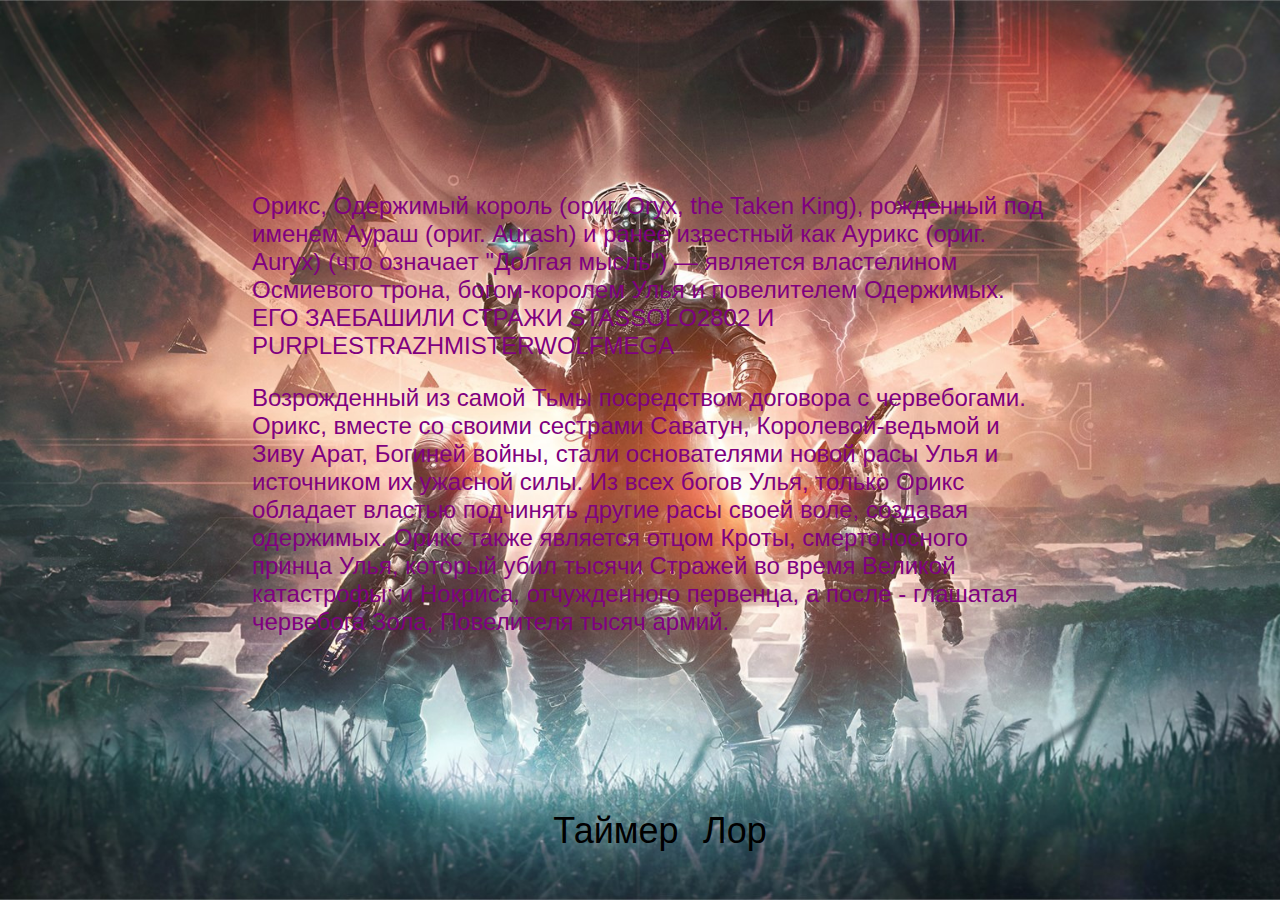
==== Lore.html @ c2484581 "Add files via upload" ====
<!DOCTYPE html>
<html lang="en">
<head>
    <meta charset="UTF-8">
    <meta name="viewport" content="width=device-width, initial-scale=1.0">
    <title>Lore - The Final Shape</title>
    <link rel="stylesheet" href="style.css">
    <style>
        @font-face {
            font-family: 'Intro';
            src: url('Intro.otf') format('opentype');
        }
        .lore-text {
            text-align: left; /* Выравнивание текста по левому краю */
            margin: -600px auto 0; /* Центрирование текста по горизонтали и поднятие вверх */
            max-width: 800px; /* Максимальная ширина текста */
            font-family: 'Intro', sans-serif; /* Используем шрифт Intro */
            color: purple; /* Цвет текста */
            padding: 0 20px; /* Добавляем отступы слева и справа */
            margin-right: 200px; /* Сдвигаем текст вправо на 20px */
            font-size: 24px;
        }
    </style>
</head>
<body>
    <header>
        <nav class="lore-nav">
            <ul>
                <li><a href="index.html">Таймер</a></li>
                <li><a href="lore.html">Лор</a></li>
            </ul>
        </nav>
        <div class="animation-container">
            <img src='img/oryx.jpg' alt="Красивая картинка" class="animated-image">
        </div>
        <div class="lore-text">
            <p>
                Орикс, Одержимый король (ориг. Oryx, the Taken King), рожденный под именем Аураш (ориг. Aurash) и ранее известный как Аурикс (ориг. Auryx) (что означает "Долгая мысль") — является властелином Осмиевого трона, богом-королем Улья и повелителем Одержимых. ЕГО ЗАЕБАШИЛИ СТРАЖИ STASSOLO2802 И PURPLESTRAZHMISTERWOLFMEGA
            </p>
            <p>
                Возрожденный из самой Тьмы посредством договора с червебогами. Орикс, вместе со своими сестрами Саватун, Королевой-ведьмой и Зиву Арат, Богиней войны, стали основателями новой расы Улья и источником их ужасной силы. Из всех богов Улья, только Орикс обладает властью подчинять другие расы своей воле, создавая одержимых. Орикс также является отцом Кроты, смертоносного принца Улья, который убил тысячи Стражей во время Великой катастрофы; и Нокриса, отчужденного первенца, а после - глашатая червебога Зола, Повелителя тысяч армий.
            </p>
        </div>
    </header>
    <footer>
        <!-- здесь можете добавить содержимое футера, если необходимо -->
    </footer>
    <script>
        // Ваш JavaScript может быть добавлен сюда, если это необходимо
    </script>
</body>
</html>
---- style.css ----
body {
    background-image: url('img/FDG.jpg');
    background-size: cover;
    background-position: center;
    background-attachment: fixed;
    font-family: 'Intro', sans-serif;
    text-align: center;
    color: white;
    overflow: hidden;
}

.index-nav ul {
    margin-top: 132px;
}

.index-nav ul li {
    display: inline; /* Размещаем элементы списка в одну строку */
    margin-right: 20px;
}

.index-nav ul li:last-child {
    margin-right: 0;
}

.index-nav ul li a {
    font-size: 36px; /* Увеличиваем размер шрифта кнопок */
    color:black; /* Желтый цвет текста кнопок */
}

.index-nav ul li a {
    text-decoration: none; /* Убираем подчеркивание */
}

.lore-nav ul {
    margin-top: 810px; /* Перемещаем кнопки вниз на странице с лором */
}

.lore-nav ul li {
    display: inline; /* Размещаем элементы списка в одну строку */
    margin-right: 20px;
}

.lore-nav ul li:last-child {
    margin-right: 0;
}

.lore-nav ul li a {
    text-decoration: none; /* Убираем подчеркивание */
}

.lore-nav ul li a {
    font-size: 36px; /* Увеличиваем размер шрифта кнопок */
    color: black; /* Желтый цвет текста кнопок */
}

.index-nav ul li a,
.lore-nav ul li a {
    transition: color 0.3s ease; /* Плавное изменение цвета текста при переходе */
}

.index-nav ul li a:hover,
.lore-nav ul li a:hover {
    color: yellow; /* Изменяем цвет текста при наведении */
}
.animation-container {
    position: relative;
    width: 40%;
    height: 600px;
    margin-top: -700px; /* Отступ сверху для контейнера анимации */
    overflow: hidden;
}

.animated-image {
    position: absolute;
    top: 0;
    left: 50%;
    transform: translateX(-50%);
    opacity: 0; /* Начальная непрозрачность */
    animation: fadeIn 2s forwards; /* Анимация появления */
}

@keyframes fadeIn {
    from {
        opacity: 0;
    }
    to {
        opacity: 1;
    }
}

.countdown {
    font-size: 80px;
    margin-top: 50vh;
}

.title {
    font-size: 56px;
    margin-bottom: 70px;
}
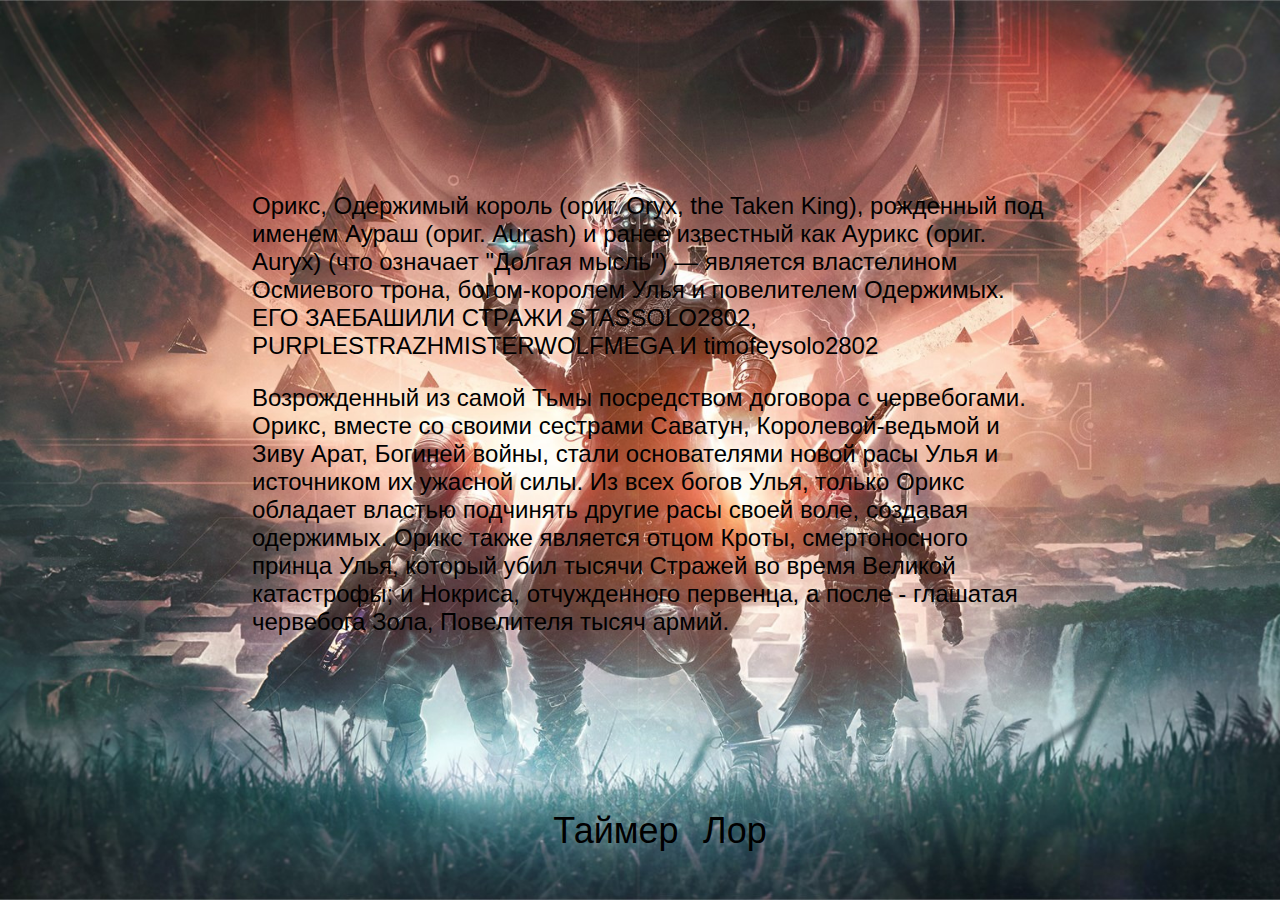
==== commit 2395434d: "Update Lore.html" ====
--- a/Lore.html
+++ b/Lore.html
@@ -15,7 +15,7 @@
             margin: -600px auto 0; /* Центрирование текста по горизонтали и поднятие вверх */
             max-width: 800px; /* Максимальная ширина текста */
             font-family: 'Intro', sans-serif; /* Используем шрифт Intro */
-            color: purple; /* Цвет текста */
+            color: black; /* Цвет текста */
             padding: 0 20px; /* Добавляем отступы слева и справа */
             margin-right: 200px; /* Сдвигаем текст вправо на 20px */
             font-size: 24px;
@@ -35,7 +35,7 @@
         </div>
         <div class="lore-text">
             <p>
-                Орикс, Одержимый король (ориг. Oryx, the Taken King), рожденный под именем Аураш (ориг. Aurash) и ранее известный как Аурикс (ориг. Auryx) (что означает "Долгая мысль") — является властелином Осмиевого трона, богом-королем Улья и повелителем Одержимых. ЕГО ЗАЕБАШИЛИ СТРАЖИ STASSOLO2802 И PURPLESTRAZHMISTERWOLFMEGA
+                Орикс, Одержимый король (ориг. Oryx, the Taken King), рожденный под именем Аураш (ориг. Aurash) и ранее известный как Аурикс (ориг. Auryx) (что означает "Долгая мысль") — является властелином Осмиевого трона, богом-королем Улья и повелителем Одержимых. ЕГО ЗАЕБАШИЛИ СТРАЖИ STASSOLO2802, PURPLESTRAZHMISTERWOLFMEGA И timofeysolo2802
             </p>
             <p>
                 Возрожденный из самой Тьмы посредством договора с червебогами. Орикс, вместе со своими сестрами Саватун, Королевой-ведьмой и Зиву Арат, Богиней войны, стали основателями новой расы Улья и источником их ужасной силы. Из всех богов Улья, только Орикс обладает властью подчинять другие расы своей воле, создавая одержимых. Орикс также является отцом Кроты, смертоносного принца Улья, который убил тысячи Стражей во время Великой катастрофы; и Нокриса, отчужденного первенца, а после - глашатая червебога Зола, Повелителя тысяч армий.
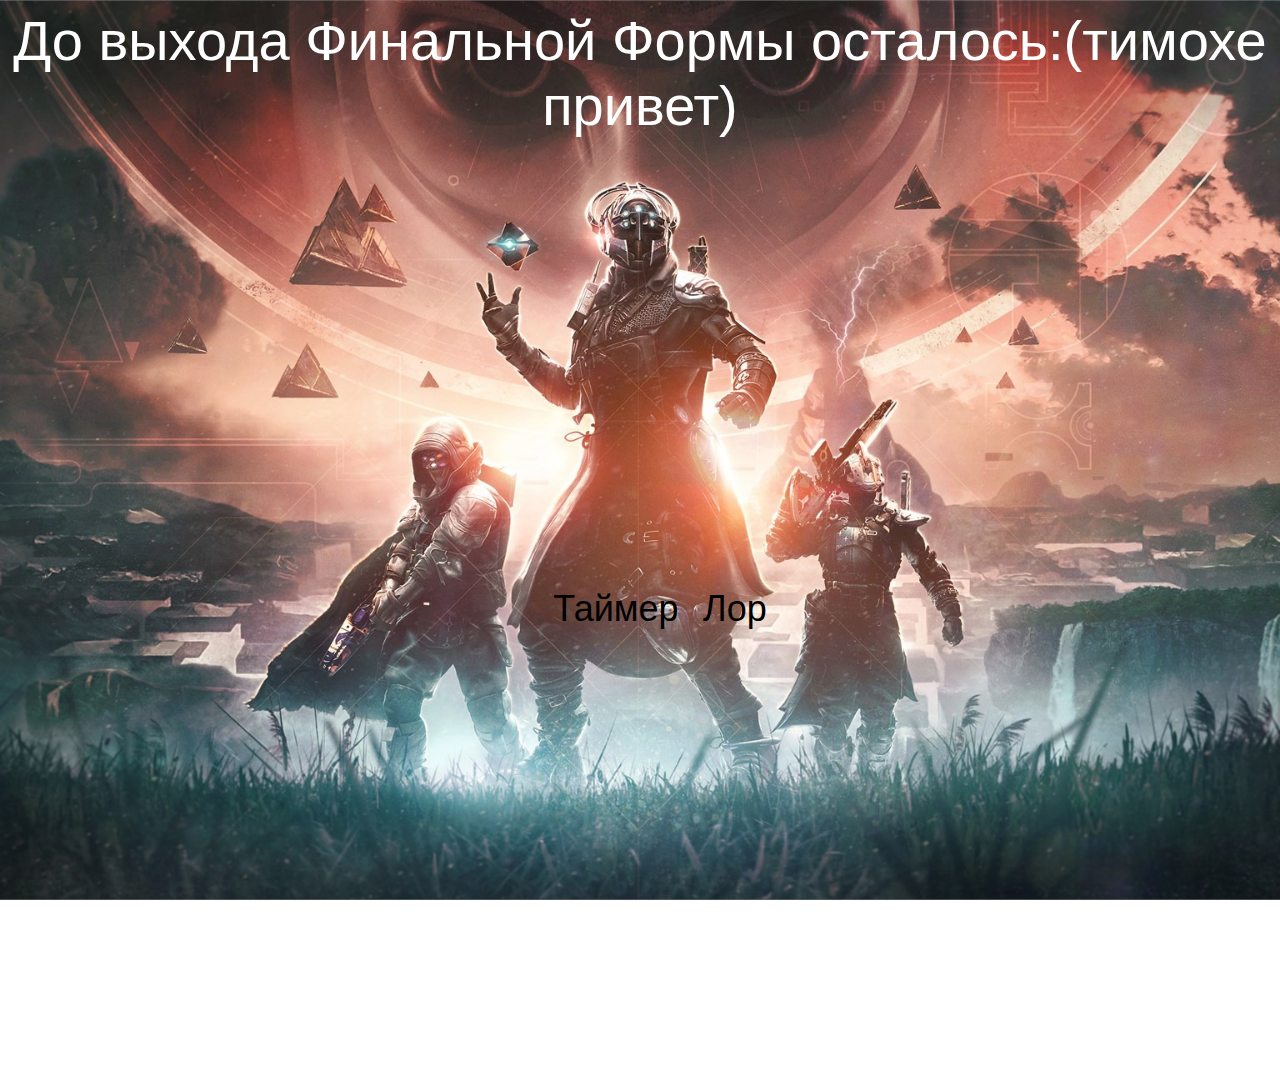
==== commit e721046d: "Update Lore.html" ====
--- a/Lore.html
+++ b/Lore.html
@@ -3,50 +3,55 @@
 <head>
     <meta charset="UTF-8">
     <meta name="viewport" content="width=device-width, initial-scale=1.0">
-    <title>Lore - The Final Shape</title>
+    <title>The Final Shape</title>
     <link rel="stylesheet" href="style.css">
     <style>
         @font-face {
             font-family: 'Intro';
             src: url('Intro.otf') format('opentype');
         }
-        .lore-text {
-            text-align: left; /* Выравнивание текста по левому краю */
-            margin: -600px auto 0; /* Центрирование текста по горизонтали и поднятие вверх */
-            max-width: 800px; /* Максимальная ширина текста */
-            font-family: 'Intro', sans-serif; /* Используем шрифт Intro */
-            color: black; /* Цвет текста */
-            padding: 0 20px; /* Добавляем отступы слева и справа */
-            margin-right: 200px; /* Сдвигаем текст вправо на 20px */
-            font-size: 24px;
-        }
     </style>
 </head>
 <body>
     <header>
-        <nav class="lore-nav">
+        <div class="title">До выхода Финальной Формы осталось:(тимохе привет)</div>
+        <div class="countdown" id="countdown"></div>
+    </header>
+
+<nav class="index-nav">
             <ul>
                 <li><a href="index.html">Таймер</a></li>
                 <li><a href="lore.html">Лор</a></li>
             </ul>
         </nav>
-        <div class="animation-container">
-            <img src='img/oryx.jpg' alt="Красивая картинка" class="animated-image">
-        </div>
-        <div class="lore-text">
-            <p>
-                Орикс, Одержимый король (ориг. Oryx, the Taken King), рожденный под именем Аураш (ориг. Aurash) и ранее известный как Аурикс (ориг. Auryx) (что означает "Долгая мысль") — является властелином Осмиевого трона, богом-королем Улья и повелителем Одержимых. ЕГО ЗАЕБАШИЛИ СТРАЖИ STASSOLO2802, PURPLESTRAZHMISTERWOLFMEGA И timofeysolo2802
-            </p>
-            <p>
-                Возрожденный из самой Тьмы посредством договора с червебогами. Орикс, вместе со своими сестрами Саватун, Королевой-ведьмой и Зиву Арат, Богиней войны, стали основателями новой расы Улья и источником их ужасной силы. Из всех богов Улья, только Орикс обладает властью подчинять другие расы своей воле, создавая одержимых. Орикс также является отцом Кроты, смертоносного принца Улья, который убил тысячи Стражей во время Великой катастрофы; и Нокриса, отчужденного первенца, а после - глашатая червебога Зола, Повелителя тысяч армий.
-            </p>
-        </div>
-    </header>
     <footer>
-        <!-- здесь можете добавить содержимое футера, если необходимо -->
+        <div class="countdown" id="countdown_footer"></div>
     </footer>
+
     <script>
-        // Ваш JavaScript может быть добавлен сюда, если это необходимо
+        const targetDate = new Date('June 4, 2024 20:00:00 GMT+0300');
+
+        function updateCountdown() {
+            const currentDate = new Date();
+            const timeDifference = targetDate - currentDate;
+
+            if (timeDifference <= 0) {
+                clearInterval(timerInterval);
+                document.getElementById('countdown').textContent = 'Финальная Форма вышла, готовьтесь ждать в очереди 20 лет :))';
+                document.getElementById('countdown_footer').textContent = 'Финальная Форма вышла, готовьтесь ждать в очереди 20 лет :))';
+                return;
+            }
+
+            const days = Math.floor(timeDifference / (1000 * 60 * 60 * 24));
+            const hours = Math.floor((timeDifference % (1000 * 60 * 60 * 24)) / (1000 * 60 * 60));
+            const minutes = Math.floor((timeDifference % (1000 * 60 * 60)) / (1000 * 60));
+            const seconds = Math.floor((timeDifference % (1000 * 60)) / 1000);
+
+            document.getElementById('countdown').textContent = `${days} дней, ${hours} часов, ${minutes} минут, ${seconds} секунд`;
+        }
+
+        updateCountdown();
+        const timerInterval = setInterval(updateCountdown, 1000);
     </script>
 </body>
 </html>
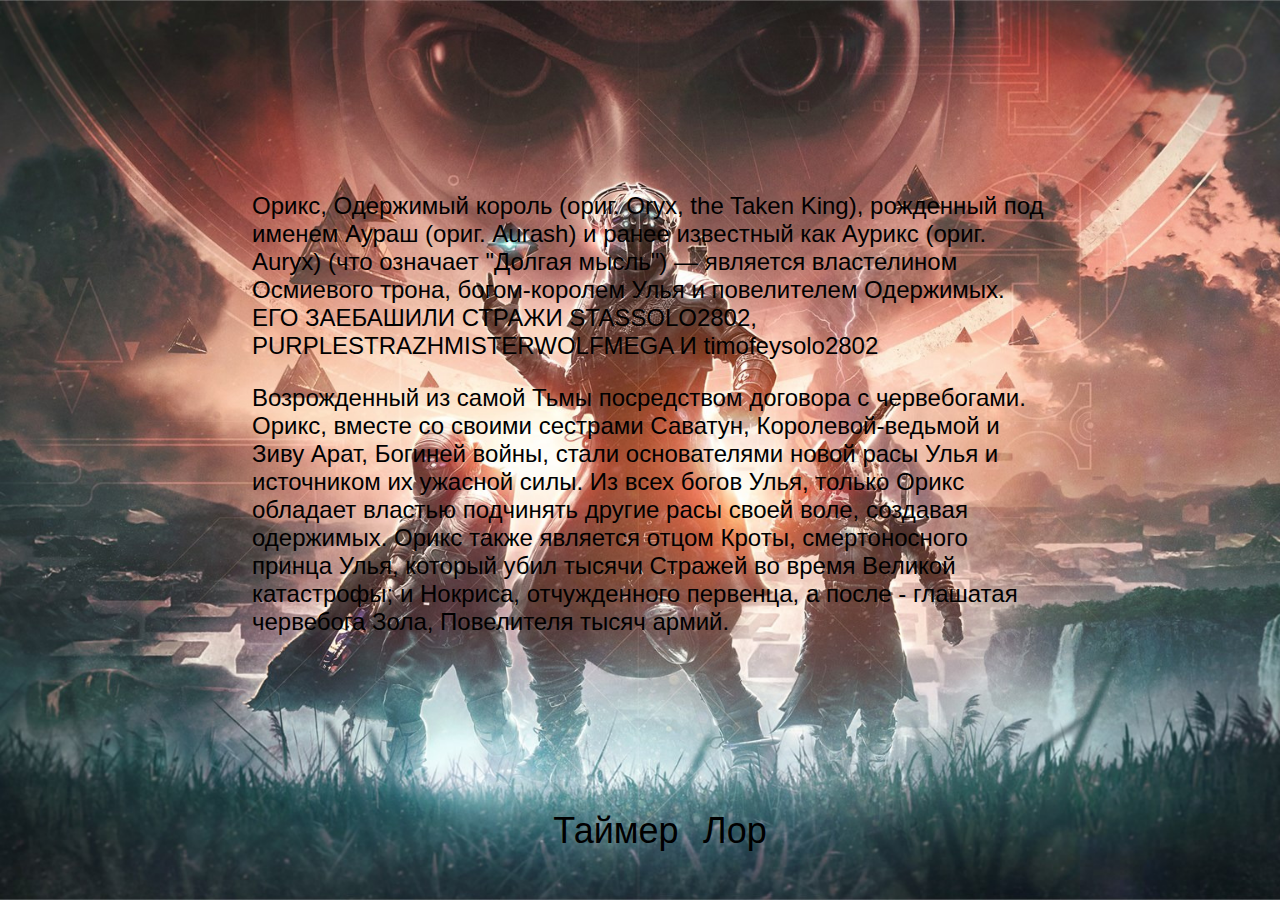
==== commit 080e9698: "Update Lore.html" ====
--- a/Lore.html
+++ b/Lore.html
@@ -3,55 +3,50 @@
 <head>
     <meta charset="UTF-8">
     <meta name="viewport" content="width=device-width, initial-scale=1.0">
-    <title>The Final Shape</title>
+    <title>Lore - The Final Shape</title>
     <link rel="stylesheet" href="style.css">
     <style>
         @font-face {
             font-family: 'Intro';
             src: url('Intro.otf') format('opentype');
         }
+        .lore-text {
+            text-align: left; /* Выравнивание текста по левому краю */
+            margin: -600px auto 0; /* Центрирование текста по горизонтали и поднятие вверх */
+            max-width: 800px; /* Максимальная ширина текста */
+            font-family: 'Intro', sans-serif; /* Используем шрифт Intro */
+            color: black; /* Цвет текста */
+            padding: 0 20px; /* Добавляем отступы слева и справа */
+            margin-right: 200px; /* Сдвигаем текст вправо на 20px */
+            font-size: 24px;
+        }
     </style>
 </head>
 <body>
     <header>
-        <div class="title">До выхода Финальной Формы осталось:(тимохе привет)</div>
-        <div class="countdown" id="countdown"></div>
-    </header>
-
-<nav class="index-nav">
+        <nav class="lore-nav">
             <ul>
                 <li><a href="index.html">Таймер</a></li>
                 <li><a href="lore.html">Лор</a></li>
             </ul>
         </nav>
+        <div class="animation-container">
+            <img src='img/oryx.jpg' alt="Красивая картинка" class="animated-image">
+        </div>
+        <div class="lore-text">
+            <p>
+                Орикс, Одержимый король (ориг. Oryx, the Taken King), рожденный под именем Аураш (ориг. Aurash) и ранее известный как Аурикс (ориг. Auryx) (что означает "Долгая мысль") — является властелином Осмиевого трона, богом-королем Улья и повелителем Одержимых. ЕГО ЗАЕБАШИЛИ СТРАЖИ STASSOLO2802, PURPLESTRAZHMISTERWOLFMEGA И timofeysolo2802
+            </p>
+            <p>
+                Возрожденный из самой Тьмы посредством договора с червебогами. Орикс, вместе со своими сестрами Саватун, Королевой-ведьмой и Зиву Арат, Богиней войны, стали основателями новой расы Улья и источником их ужасной силы. Из всех богов Улья, только Орикс обладает властью подчинять другие расы своей воле, создавая одержимых. Орикс также является отцом Кроты, смертоносного принца Улья, который убил тысячи Стражей во время Великой катастрофы; и Нокриса, отчужденного первенца, а после - глашатая червебога Зола, Повелителя тысяч армий.
+            </p>
+        </div>
+    </header>
     <footer>
-        <div class="countdown" id="countdown_footer"></div>
+        <!-- здесь можете добавить содержимое футера, если необходимо -->
     </footer>
-
     <script>
-        const targetDate = new Date('June 4, 2024 20:00:00 GMT+0300');
-
-        function updateCountdown() {
-            const currentDate = new Date();
-            const timeDifference = targetDate - currentDate;
-
-            if (timeDifference <= 0) {
-                clearInterval(timerInterval);
-                document.getElementById('countdown').textContent = 'Финальная Форма вышла, готовьтесь ждать в очереди 20 лет :))';
-                document.getElementById('countdown_footer').textContent = 'Финальная Форма вышла, готовьтесь ждать в очереди 20 лет :))';
-                return;
-            }
-
-            const days = Math.floor(timeDifference / (1000 * 60 * 60 * 24));
-            const hours = Math.floor((timeDifference % (1000 * 60 * 60 * 24)) / (1000 * 60 * 60));
-            const minutes = Math.floor((timeDifference % (1000 * 60 * 60)) / (1000 * 60));
-            const seconds = Math.floor((timeDifference % (1000 * 60)) / 1000);
-
-            document.getElementById('countdown').textContent = `${days} дней, ${hours} часов, ${minutes} минут, ${seconds} секунд`;
-        }
-
-        updateCountdown();
-        const timerInterval = setInterval(updateCountdown, 1000);
+        // Ваш JavaScript может быть добавлен сюда, если это необходимо
     </script>
 </body>
 </html>
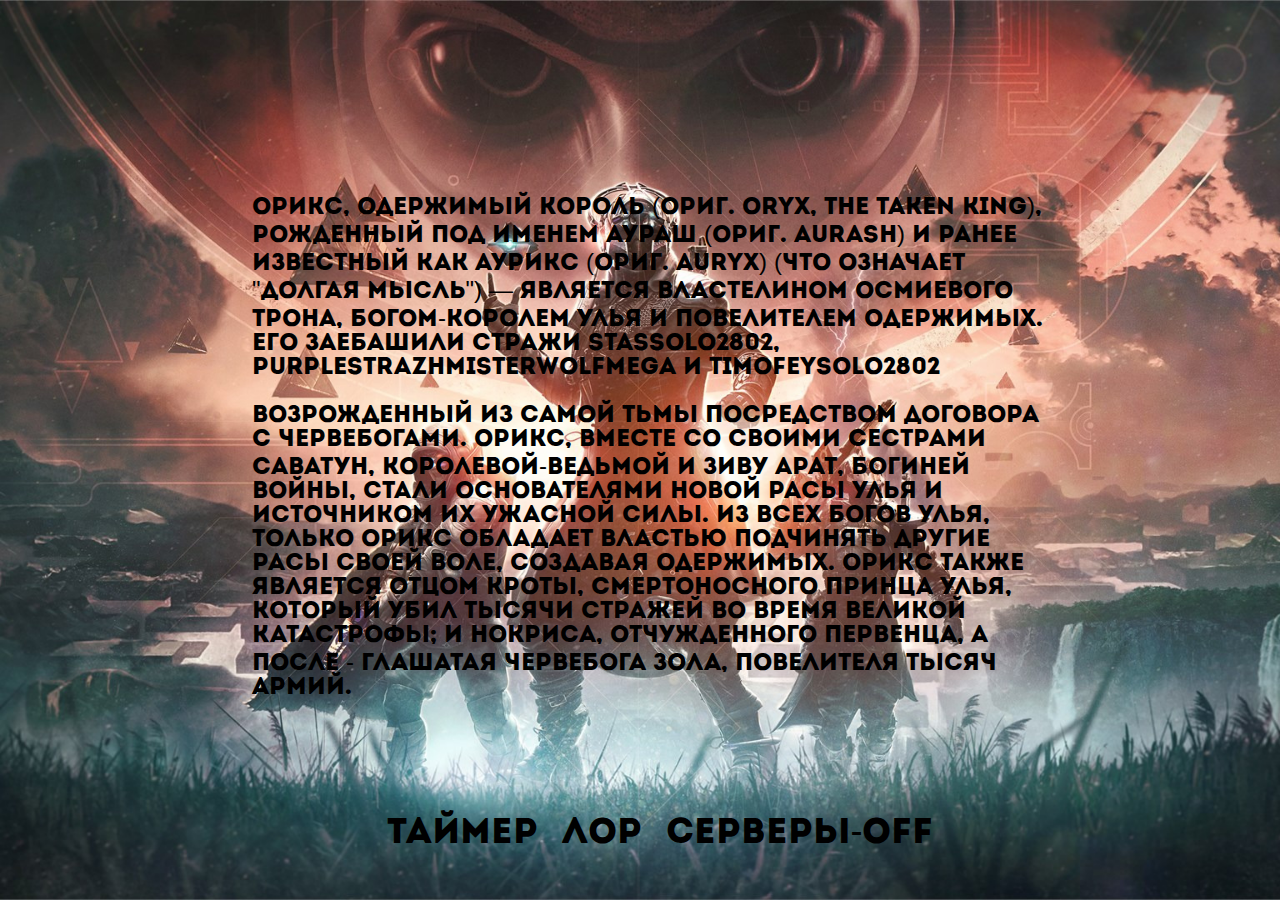
==== commit bc1a03d0: "Update Lore.html" ====
--- a/Lore.html
+++ b/Lore.html
@@ -28,6 +28,7 @@
             <ul>
                 <li><a href="index.html">Таймер</a></li>
                 <li><a href="lore.html">Лор</a></li>
+                <li><a href="servers_off.html">Серверы-off</a></li>
             </ul>
         </nav>
         <div class="animation-container">
